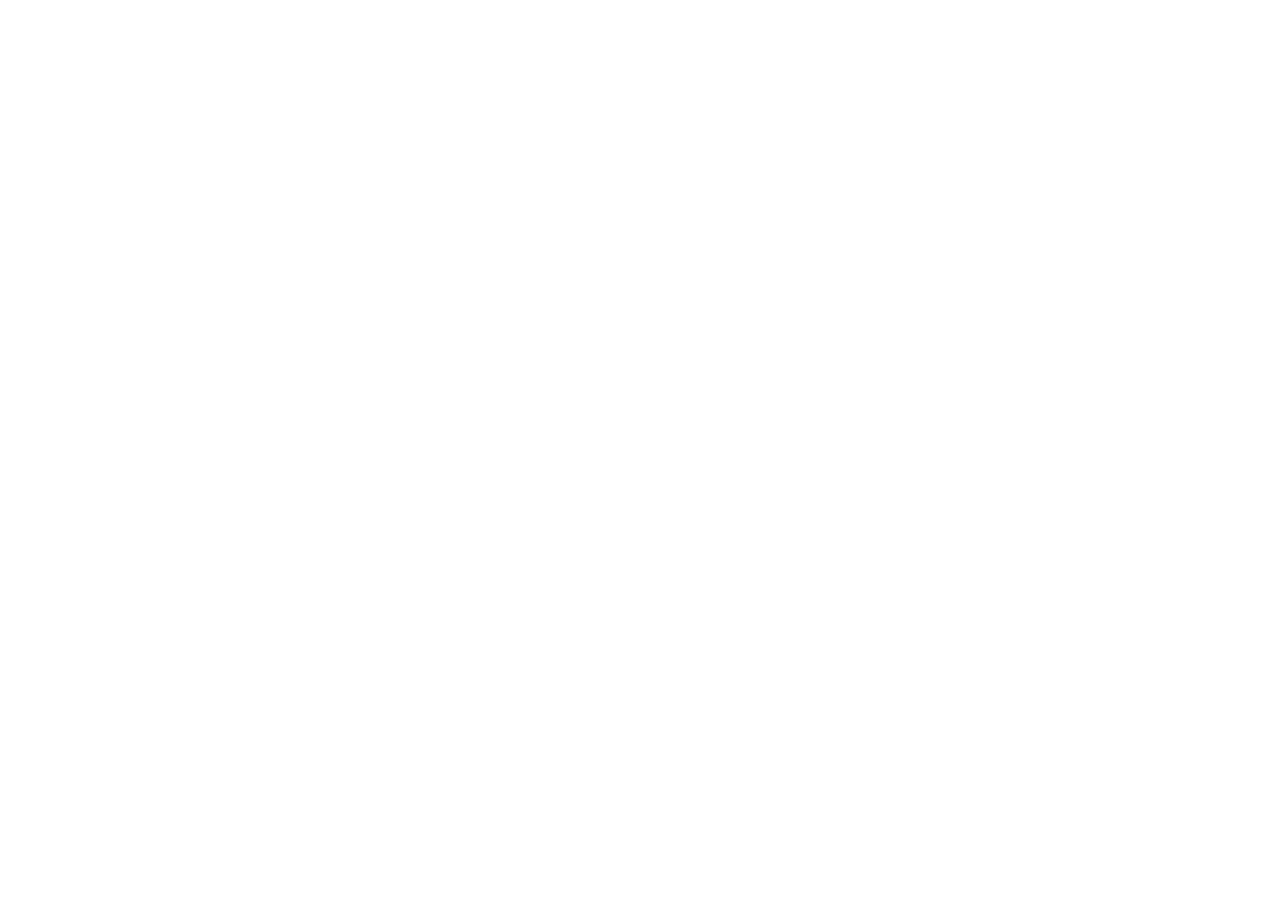
==== htmls/documentation-page.html @ 2027012d "Documentation Page: Initial commit" ====
<!DOCTYPE html>
<html lang="en">
<head>
    <meta charset="UTF-8">
    <meta http-equiv="X-UA-Compatible" content="IE=edge">
    <meta name="viewport" content="width=device-width, initial-scale=1.0">
    <title>Technical Documentation page</title>
</head>
<body>
    <nav id="navbar">
    </nav>

<main id="main-doc">

    
</main>

</body>
</html>
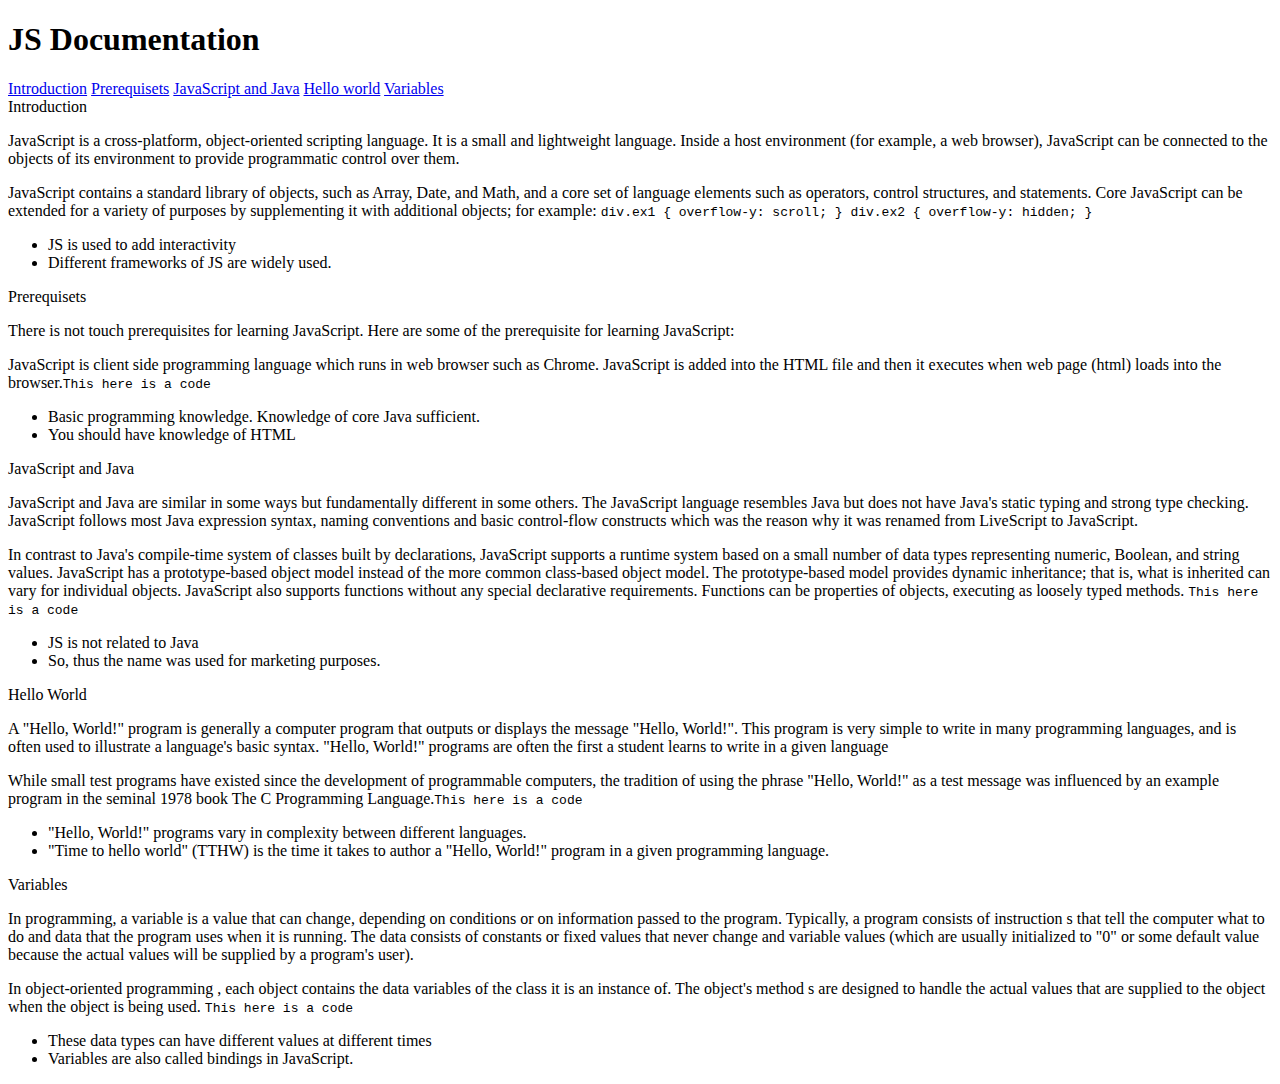
==== commit ddc7ff1f: "Documentation page project html added." ====
--- a/htmls/documentation-page.html
+++ b/htmls/documentation-page.html
@@ -7,13 +7,87 @@
     <title>Technical Documentation page</title>
 </head>
 <body>
+
     <nav id="navbar">
-    </nav>
-
-<main id="main-doc">
-
-    
-</main>
+        <header><h1>JS Documentation</h1></header>
+      
+        <a href="#Introduction" class="nav-link">Introduction</a>
+        <a href="#Prerequisets" class="nav-link">Prerequisets</a>
+        <a href="#JavaScript_and_Java" class="nav-link">JavaScript and Java</a>
+        <a href="#Hello_world" class="nav-link">Hello world</a>
+        <a href="#Variables" class="nav-link">Variables</a>
+      </nav>
+      
+      <main id="main-doc">
+        <section id="Introduction" class="main-section">
+          <header>Introduction</header>
+          <p>JavaScript is a cross-platform, object-oriented scripting language. It is a small and lightweight language. Inside a host environment (for example, a web browser), JavaScript can be connected to the objects of its environment to provide programmatic control over them.</p>
+          <p>JavaScript contains a standard library of objects, such as Array, Date, and Math, and a core set of language elements such as operators, control structures, and statements. Core JavaScript can be extended for a variety of purposes by supplementing it with additional objects; for example:
+            <code>div.ex1 {
+        overflow-y: scroll;
+      }
+      
+      div.ex2 {
+        overflow-y: hidden;
+      }</code></p>
+      
+          <ul>
+            <li>JS is used to add interactivity</li>
+            <li>Different frameworks of JS are widely used.</li>
+          </ul>
+      
+        </section>
+      
+        <section id="Prerequisets" class="main-section">
+          <header>Prerequisets</header>
+          <p>There is not touch prerequisites for learning JavaScript. Here are some of the prerequisite for learning JavaScript:</p>
+          <p>JavaScript is client side programming language which runs in web browser such as Chrome.
+      JavaScript is added into the HTML file and then it executes when web page (html) loads into the browser.<code>This here is a code</code></p>
+      
+          <ul>
+            <li>Basic programming knowledge. Knowledge of core Java sufficient.</li>
+            <li>You should have knowledge of HTML</li>
+          </ul>
+      
+        </section>
+      
+        <section id="JavaScript_and_Java" class="main-section">
+          <header>JavaScript and Java</header>
+          <p>JavaScript and Java are similar in some ways but fundamentally different in some others. The JavaScript language resembles Java but does not have Java's static typing and strong type checking. JavaScript follows most Java expression syntax, naming conventions and basic control-flow constructs which was the reason why it was renamed from LiveScript to JavaScript.</p>
+          <p>In contrast to Java's compile-time system of classes built by declarations, JavaScript supports a runtime system based on a small number of data types representing numeric, Boolean, and string values. JavaScript has a prototype-based object model instead of the more common class-based object model. The prototype-based model provides dynamic inheritance; that is, what is inherited can vary for individual objects. JavaScript also supports functions without any special declarative requirements. Functions can be properties of objects, executing as loosely typed methods. <code>This here is a code</code></p>
+      
+          <ul>
+            <li>JS is not related to Java</li>
+            <li>So, thus the name was used for marketing purposes.</li>
+          </ul>
+      
+        </section>
+      
+        <section id="Hello_world" class="main-section">
+          <header>Hello World</header>
+          <p>A "Hello, World!" program is generally a computer program that outputs or displays the message "Hello, World!". This program is very simple to write in many programming languages, and is often used to illustrate a language's basic syntax. "Hello, World!" programs are often the first a student learns to write in a given language</p>
+          <p>While small test programs have existed since the development of programmable computers, the tradition of using the phrase "Hello, World!" as a test message was influenced by an example program in the seminal 1978 book The C Programming Language.<code>This here is a code</code></p>
+      
+          <ul>
+            <li>"Hello, World!" programs vary in complexity between different languages.</li>
+            <li>"Time to hello world" (TTHW) is the time it takes to author a "Hello, World!" program in a given programming language.</li>
+          </ul>
+      
+        </section>
+      
+        <section id="Variables" class="main-section">
+          <header>Variables</header>
+          <p>In programming, a variable is a value that can change, depending on conditions or on information passed to the program. Typically, a program consists of instruction s that tell the computer what to do and data that the program uses when it is running. The data consists of constants or fixed values that never change and variable values (which are usually initialized to "0" or some default value because the actual values will be supplied by a program's user).</p>
+          <p>In object-oriented programming , each object contains the data variables of the class it is an instance of. The object's method s are designed to handle the actual values that are supplied to the object when the object is being used. <code>This here is a code</code></p>
+      
+          <ul>
+            <li>These data types can have different values at different times</li>
+            <li>Variables are also called bindings in JavaScript.</li>
+          </ul>
+      
+        </section>
+      
+      </main>
 
 </body>
 </html>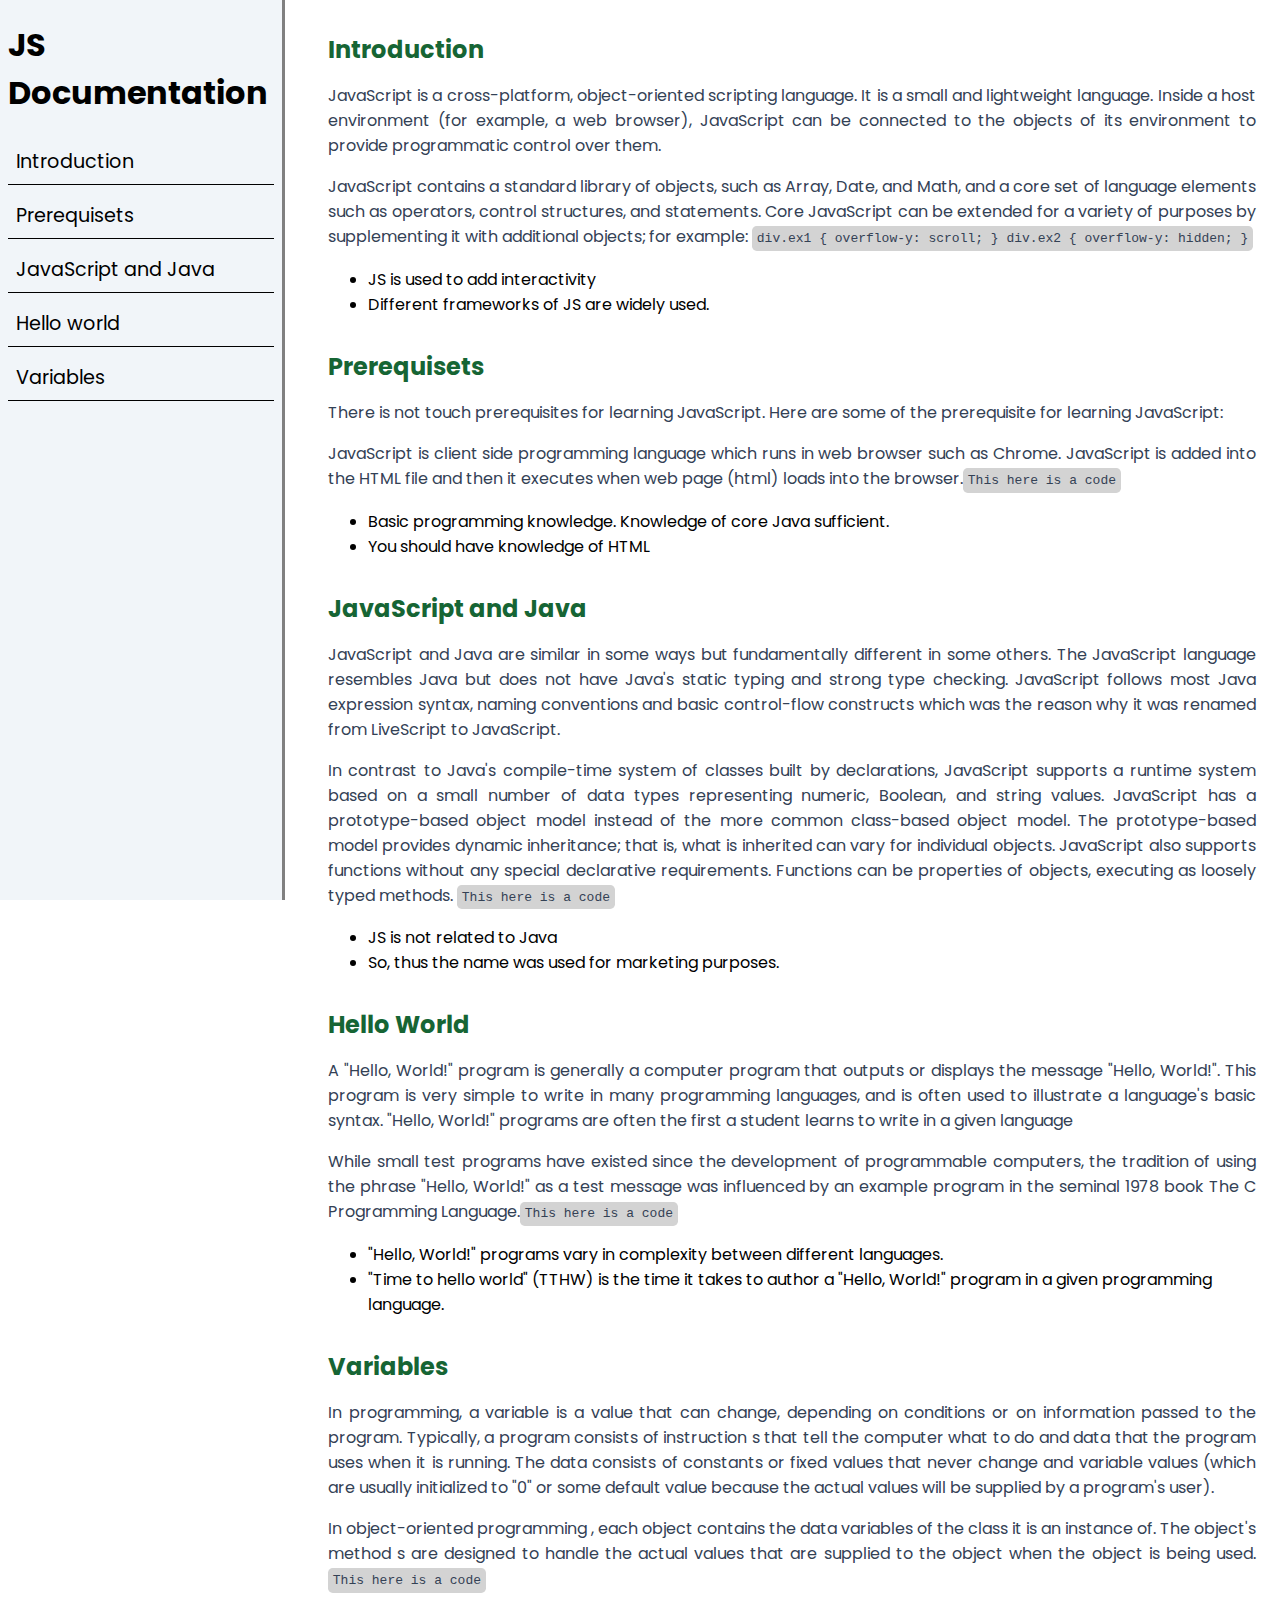
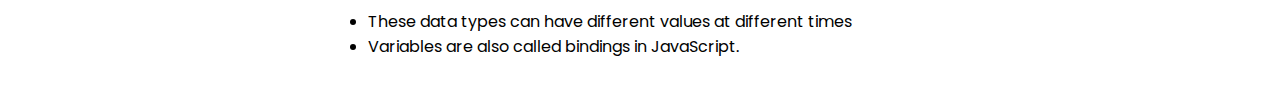
==== commit ae82018e: "Style: styles added to documentation page." ====
--- a/htmls/documentation-page.html
+++ b/htmls/documentation-page.html
@@ -5,6 +5,79 @@
     <meta http-equiv="X-UA-Compatible" content="IE=edge">
     <meta name="viewport" content="width=device-width, initial-scale=1.0">
     <title>Technical Documentation page</title>
+    
+    <style>
+
+@import url('https://fonts.googleapis.com/css2?family=Poppins:ital,wght@0,100;0,200;0,300;0,400;0,500;0,600;0,700;0,800;1,100;1,200;1,300;1,400;1,500;1,600;1,700;1,800&display=swap');
+
+body {
+  font-family: 'Poppins', sans-serif;
+}
+code {
+  display: inline-block;
+  background-color: lightgray;
+  padding: 0.3rem;
+  border-radius: 0.3rem;
+  
+}
+#navbar h1 {
+  margin-left: 0.5rem;
+}
+#navbar a {
+  display: block;
+  margin: 0.5rem 0.5rem;
+  text-decoration: none;
+  color: black;
+  font-size: 1.2rem;
+  border-bottom: 1px solid black;
+  padding: 0.5rem;
+}
+#navbar {
+  border-right: solid 3px gray;
+  position: fixed;
+  top: 0;
+  left: 0;
+  height: 100vh;
+  width: 22%;
+  background-color: #f1f5f9;
+}
+#main-doc {
+  position: absolute;
+  width: 75%;
+  top: 0;
+  right: 0;
+}
+@media (max-width: 815px) {
+  #navbar {
+    position: absolute;
+    width: 100%;
+    text-align: center;
+  }
+  #main-doc {
+    position: relative;
+    top: 180px;
+    width: 100%;
+    margin: 1rem;
+  }
+}
+section {
+  margin: 2rem 0.5rem;
+}
+section header {
+  font-size: 1.5rem;
+  font-weight: bold;
+  margin: 1rem 0;
+  color: #166534;
+}
+section p {
+  text-align: justify;
+  padding-right: 1rem;
+  color: #334155;
+}
+
+
+    </style>
+    
 </head>
 <body>
 
